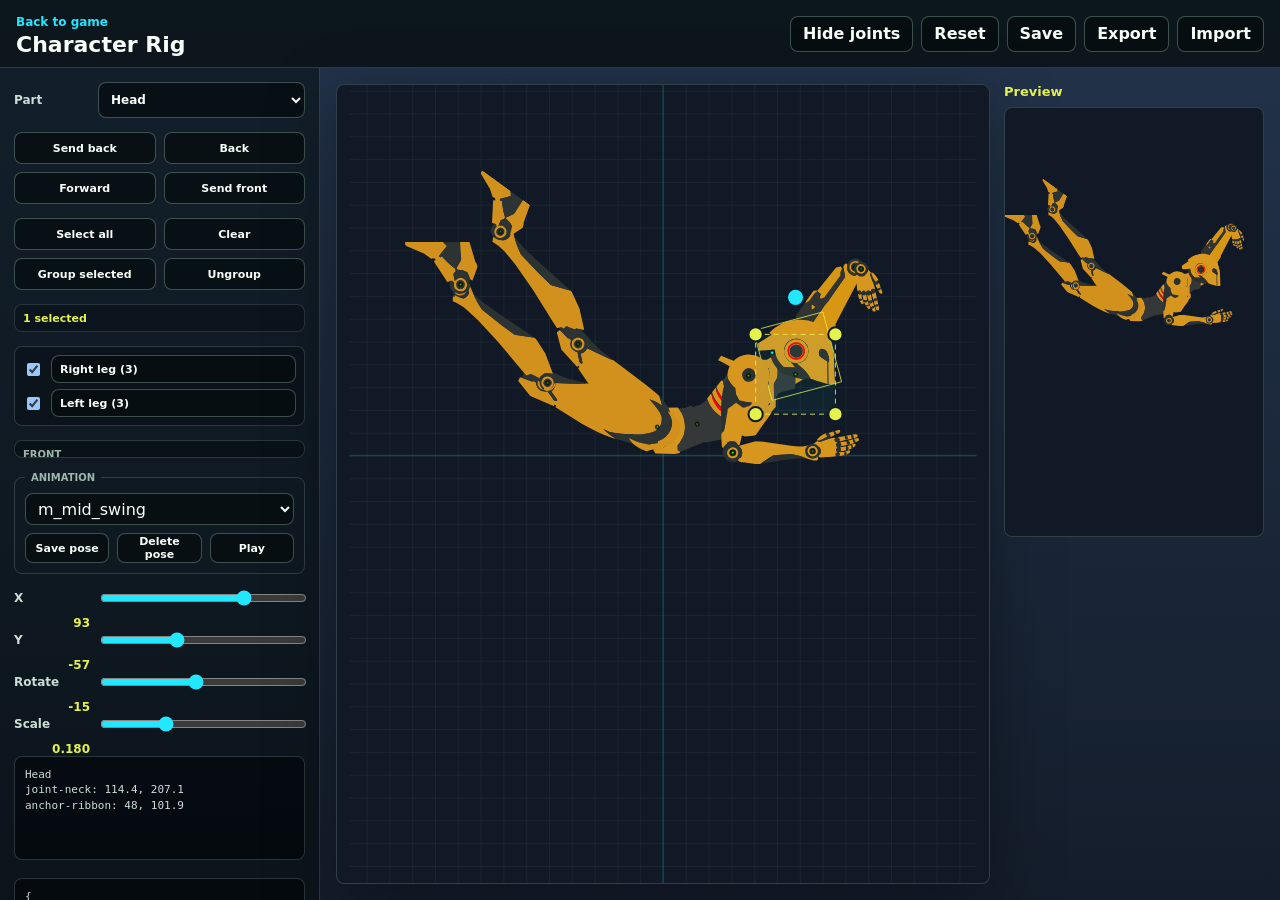
==== character-rig.html @ bf3adc67 "Initial Hooked prototype" ====
<!doctype html>
<html lang="en">
  <head>
    <meta charset="UTF-8" />
    <meta name="viewport" content="width=device-width, initial-scale=1.0" />
    <title>Hooked Character Rig</title>
    <link rel="stylesheet" href="./src/rig.css" />
  </head>
  <body>
    <main id="rig-shell">
      <header id="rig-header">
        <div>
          <a href="./index.html">Back to game</a>
          <h1>Character Rig</h1>
        </div>
        <div id="rig-actions">
          <button id="toggle-markers" type="button">Hide joints</button>
          <button id="reset-rig" type="button">Reset</button>
          <button id="save-rig" type="button">Save</button>
          <button id="export-rig" type="button">Export</button>
          <button id="import-rig" type="button">Import</button>
        </div>
      </header>

      <section id="rig-workspace">
        <aside id="parts-panel" aria-label="Rig parts">
          <label>
            <span>Part</span>
            <select id="part-select"></select>
          </label>
          <div id="layer-controls" aria-label="Layer controls">
            <button id="send-back" type="button">Send back</button>
            <button id="move-back" type="button">Back</button>
            <button id="move-forward" type="button">Forward</button>
            <button id="send-front" type="button">Send front</button>
          </div>
          <div id="group-controls" aria-label="Group controls">
            <button id="select-all" type="button">Select all</button>
            <button id="clear-selection" type="button">Clear</button>
            <button id="group-selection" type="button">Group selected</button>
            <button id="ungroup-selection" type="button">Ungroup</button>
          </div>
          <div id="selection-summary" aria-live="polite">1 selected</div>
          <div id="groups-list" aria-label="Groups"></div>
          <ol id="layer-list" aria-label="Layer order"></ol>
          <fieldset id="animation-tools" aria-label="Animation tools">
            <legend>Animation</legend>
            <select id="pose-select"></select>
            <button id="save-pose" type="button">Save pose</button>
            <button id="delete-pose" type="button">Delete pose</button>
            <button id="play-preview" type="button">Play</button>
          </fieldset>
          <div id="part-controls"></div>
          <textarea id="rig-output" readonly spellcheck="false" aria-label="Rig export"></textarea>
        </aside>

        <section id="stage-wrap" aria-label="Rig stage">
          <svg id="rig-stage" viewBox="-220 -260 440 560" role="img" aria-label="Character rig preview">
            <defs>
              <pattern id="grid" width="16" height="16" patternUnits="userSpaceOnUse">
                <path d="M 16 0 L 0 0 0 16" fill="none" stroke="rgba(188,231,216,0.08)" stroke-width="1" />
              </pattern>
            </defs>
            <rect x="-220" y="-260" width="440" height="560" fill="url(#grid)" />
            <line x1="-220" y1="0" x2="220" y2="0" class="axis" />
            <line x1="0" y1="-260" x2="0" y2="300" class="axis" />
            <g id="rig-parts"></g>
            <g id="selection-box">
              <rect id="selection-rect" x="0" y="0" width="0" height="0" />
              <circle class="resize-handle" data-handle="nw" r="5" />
              <circle class="resize-handle" data-handle="ne" r="5" />
              <circle class="resize-handle" data-handle="se" r="5" />
              <circle class="resize-handle" data-handle="sw" r="5" />
              <circle id="rotate-handle" r="6" />
            </g>
            <rect id="marquee-box" x="0" y="0" width="0" height="0" />
          </svg>
          <aside id="preview-panel" aria-label="Animation preview">
            <h2>Preview</h2>
            <svg id="preview-stage" viewBox="-180 -230 360 460" role="img" aria-label="Animation preview">
              <rect x="-180" y="-230" width="360" height="460" />
              <g id="preview-parts"></g>
            </svg>
          </aside>
        </section>
      </section>
    </main>

    <script type="module" src="./src/rig.js?v=rig-workspace-v6"></script>
  </body>
</html>
---- src/rig.css ----
:root {
  color-scheme: dark;
  font-family:
    Inter, ui-sans-serif, system-ui, -apple-system, BlinkMacSystemFont, "Segoe UI",
    sans-serif;
  background: #172333;
  color: #eff7ee;
}

* {
  box-sizing: border-box;
}

html,
body,
#rig-shell {
  min-height: 100%;
  margin: 0;
}

body {
  overflow: hidden;
  background:
    linear-gradient(180deg, rgba(35, 52, 76, 0.96), rgba(20, 29, 43, 0.98)),
    #172333;
}

button,
select,
textarea,
input {
  font: inherit;
}

button,
select {
  border: 1px solid rgba(188, 231, 216, 0.3);
  border-radius: 8px;
  background: rgba(6, 13, 16, 0.78);
  color: #f7fff8;
}

button {
  min-height: 36px;
  padding: 0 12px;
  font-weight: 800;
  cursor: pointer;
}

button:hover,
select:hover {
  border-color: rgba(35, 231, 255, 0.56);
}

#rig-header {
  height: 68px;
  display: flex;
  align-items: center;
  justify-content: space-between;
  gap: 16px;
  padding: 12px 16px;
  border-bottom: 1px solid rgba(188, 231, 216, 0.18);
  background: rgba(5, 12, 12, 0.72);
}

#rig-header h1 {
  margin: 2px 0 0;
  color: #f7fff8;
  font-size: 22px;
  letter-spacing: 0;
}

#rig-header a {
  color: #23e7ff;
  font-size: 12px;
  font-weight: 800;
  text-decoration: none;
}

#rig-actions {
  display: flex;
  flex-wrap: wrap;
  gap: 8px;
  justify-content: flex-end;
}

#rig-workspace {
  height: calc(100vh - 68px);
  display: grid;
  grid-template-columns: 320px minmax(0, 1fr);
}

#parts-panel {
  display: flex;
  flex-direction: column;
  gap: 14px;
  padding: 14px;
  overflow: auto;
  border-right: 1px solid rgba(188, 231, 216, 0.18);
  background: rgba(5, 12, 12, 0.5);
}

#parts-panel label,
.control-row {
  display: grid;
  grid-template-columns: 76px minmax(0, 1fr) 54px;
  align-items: center;
  gap: 8px;
  color: #cdded7;
  font-size: 12px;
  font-weight: 800;
}

#parts-panel label {
  grid-template-columns: 76px minmax(0, 1fr);
}

#part-select {
  min-height: 36px;
  padding: 0 8px;
}

#layer-controls,
#group-controls {
  display: grid;
  grid-template-columns: repeat(2, minmax(0, 1fr));
  gap: 8px;
}

#layer-controls button,
#group-controls button {
  min-height: 32px;
  padding: 0 8px;
  font-size: 11px;
}

#selection-summary {
  min-height: 28px;
  display: flex;
  align-items: center;
  padding: 0 8px;
  border: 1px solid rgba(188, 231, 216, 0.16);
  border-radius: 8px;
  color: #e4f24b;
  background: rgba(3, 8, 12, 0.34);
  font-size: 11px;
  font-weight: 900;
}

#layer-list {
  max-height: 132px;
  display: flex;
  flex-direction: column;
  gap: 4px;
  margin: 0;
  padding: 8px;
  overflow: auto;
  border: 1px solid rgba(188, 231, 216, 0.18);
  border-radius: 8px;
  background: rgba(3, 8, 12, 0.44);
  list-style: none;
}

#groups-list {
  display: flex;
  flex-direction: column;
  gap: 6px;
  padding: 8px;
  border: 1px solid rgba(188, 231, 216, 0.18);
  border-radius: 8px;
  background: rgba(3, 8, 12, 0.34);
}

.group-row {
  display: grid;
  grid-template-columns: 20px minmax(0, 1fr) !important;
  gap: 8px;
}

.group-row button {
  min-height: 28px;
  padding: 0 8px;
  overflow: hidden;
  font-size: 11px;
  text-align: left;
  text-overflow: ellipsis;
  white-space: nowrap;
}

.empty-group {
  color: #9eb8ad;
  font-size: 11px;
  font-weight: 800;
}

#animation-tools {
  display: grid;
  grid-template-columns: repeat(3, minmax(0, 1fr));
  gap: 8px;
  margin: 0;
  padding: 10px;
  border: 1px solid rgba(188, 231, 216, 0.18);
  border-radius: 8px;
}

#animation-tools legend {
  padding: 0 6px;
  color: #9eb8ad;
  font-size: 10px;
  font-weight: 900;
  text-transform: uppercase;
}

#animation-tools select {
  grid-column: 1 / -1;
  min-height: 32px;
  padding: 0 8px;
}

#animation-tools button {
  min-height: 30px;
  padding: 0 8px;
  font-size: 11px;
}

#layer-list::before {
  content: "Front";
  color: #9eb8ad;
  font-size: 10px;
  font-weight: 900;
  text-transform: uppercase;
}

#layer-list::after {
  content: "Back";
  color: #9eb8ad;
  font-size: 10px;
  font-weight: 900;
  text-transform: uppercase;
}

#layer-list button {
  width: 100%;
  min-height: 26px;
  padding: 0 8px;
  overflow: hidden;
  font-size: 11px;
  text-align: left;
  text-overflow: ellipsis;
  white-space: nowrap;
}

#layer-list .selected button {
  border-color: rgba(228, 242, 75, 0.64);
  color: #e4f24b;
}

#layer-list .multi-selected button {
  border-color: rgba(35, 231, 255, 0.52);
  color: #23e7ff;
}

.control-row input {
  width: 100%;
  accent-color: #23e7ff;
}

.control-row output {
  color: #e4f24b;
  font-variant-numeric: tabular-nums;
  text-align: right;
}

#rig-output,
.marker-summary {
  min-height: 180px;
  resize: vertical;
  padding: 10px;
  border: 1px solid rgba(188, 231, 216, 0.2);
  border-radius: 8px;
  background: rgba(3, 8, 12, 0.72);
  color: #cdded7;
  font-family: ui-monospace, SFMono-Regular, Menlo, Consolas, monospace;
  font-size: 11px;
  line-height: 1.4;
}

.marker-summary {
  width: 100%;
  min-height: 104px;
  resize: none;
}

#stage-wrap {
  min-width: 0;
  min-height: 0;
  display: grid;
  grid-template-columns: minmax(0, 1fr) 260px;
  gap: 14px;
  align-items: stretch;
  padding: 16px;
}

#rig-stage {
  width: 100%;
  height: min(100%, 860px);
  border: 1px solid rgba(188, 231, 216, 0.18);
  border-radius: 8px;
  background: #101925;
  box-shadow: 0 20px 70px rgba(0, 0, 0, 0.34);
}

#preview-panel {
  min-width: 0;
  display: grid;
  grid-template-rows: auto minmax(0, 1fr);
  gap: 8px;
}

#preview-panel h2 {
  margin: 0;
  color: #e4f24b;
  font-size: 13px;
  letter-spacing: 0;
}

#preview-stage {
  width: 100%;
  height: min(100%, 430px);
  border: 1px solid rgba(188, 231, 216, 0.18);
  border-radius: 8px;
  background: #101925;
}

#preview-stage rect {
  fill: #101925;
}

.axis {
  stroke: rgba(35, 231, 255, 0.18);
  stroke-width: 1;
}

.part-image {
  pointer-events: none;
}

.rig-part {
  cursor: grab;
}

.rig-part:active {
  cursor: grabbing;
}

.part-hitbox {
  fill: transparent;
  pointer-events: all;
}

.joint-marker {
  fill: #5eff00;
  stroke: rgba(0, 0, 0, 0.72);
  stroke-width: 2;
  vector-effect: non-scaling-stroke;
}

.ribbon-marker {
  fill: aqua;
  stroke: rgba(0, 0, 0, 0.72);
  stroke-width: 2;
  vector-effect: non-scaling-stroke;
}

.part-outline {
  fill: none;
  stroke: transparent;
  stroke-width: 1;
  vector-effect: non-scaling-stroke;
  pointer-events: none;
}

.rig-part.selected .part-outline {
  stroke: rgba(228, 242, 75, 0.72);
}

.rig-part.multi-selected .part-outline {
  stroke: rgba(35, 231, 255, 0.62);
}

.rig-part.selected.multi-selected .part-outline {
  stroke: rgba(228, 242, 75, 0.78);
}

#selection-box {
  pointer-events: none;
}

#selection-rect {
  fill: rgba(35, 231, 255, 0.05);
  stroke: rgba(228, 242, 75, 0.86);
  stroke-dasharray: 5 4;
  vector-effect: non-scaling-stroke;
}

.resize-handle,
#rotate-handle {
  fill: #e4f24b;
  stroke: #101925;
  stroke-width: 2;
  pointer-events: all;
  vector-effect: non-scaling-stroke;
  cursor: nwse-resize;
}

#rotate-handle {
  fill: #23e7ff;
  cursor: grab;
}

#marquee-box {
  display: none;
  fill: rgba(35, 231, 255, 0.1);
  stroke: rgba(35, 231, 255, 0.72);
  stroke-dasharray: 4 4;
  vector-effect: non-scaling-stroke;
  pointer-events: none;
}

@media (max-width: 760px) {
  body {
    overflow: auto;
  }

  #rig-header {
    height: auto;
    align-items: flex-start;
    flex-direction: column;
  }

  #rig-workspace {
    height: auto;
    min-height: calc(100vh - 120px);
    grid-template-columns: 1fr;
  }

  #parts-panel {
    border-right: 0;
    border-bottom: 1px solid rgba(188, 231, 216, 0.18);
  }

  #stage-wrap {
    grid-template-columns: 1fr;
    height: 70vh;
  }

  #preview-panel {
    display: none;
  }
}
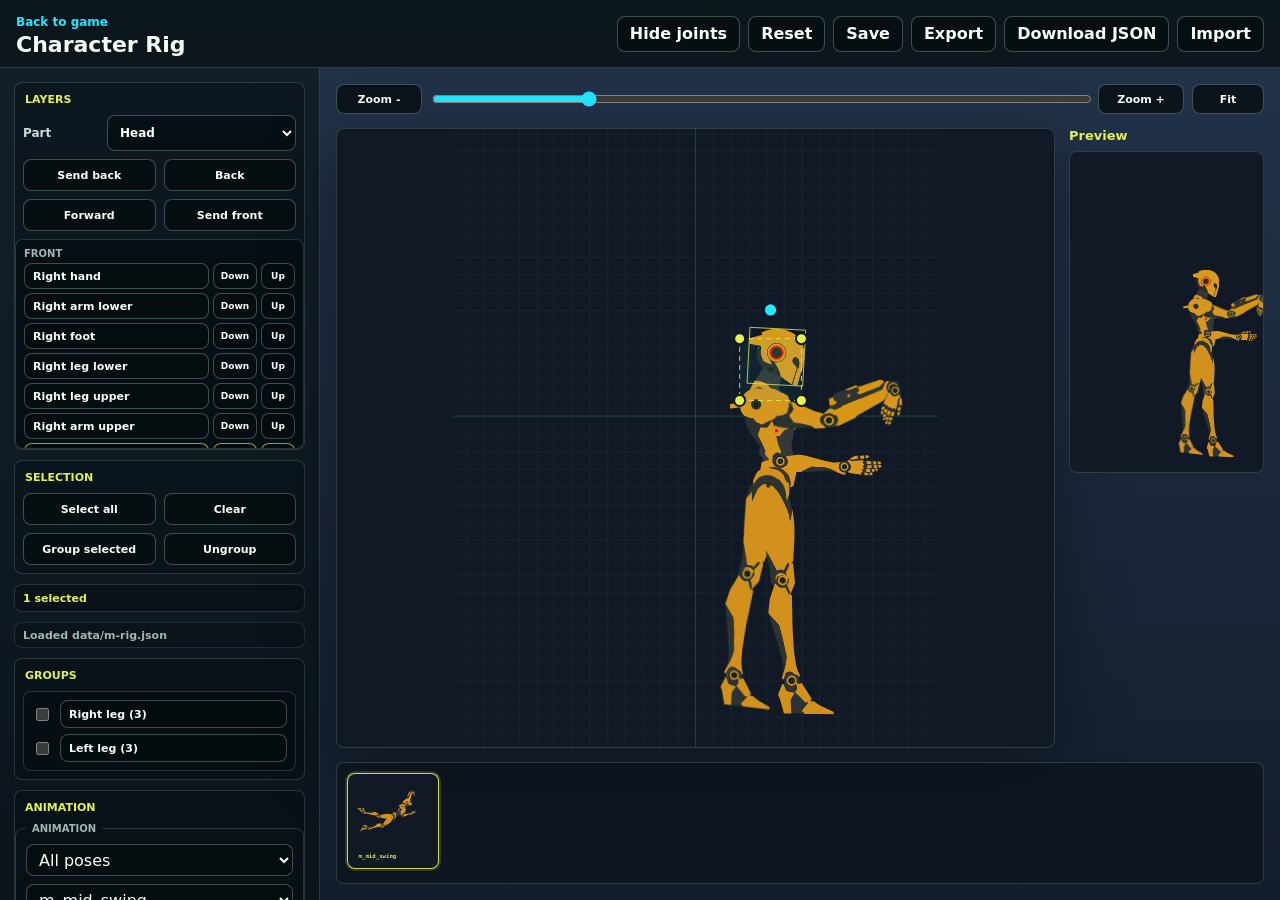
==== commit a2d9dc86: "Checkpoint before removing placeholder renderer" ====
--- a/character-rig.html
+++ b/character-rig.html
@@ -18,43 +18,92 @@
           <button id="reset-rig" type="button">Reset</button>
           <button id="save-rig" type="button">Save</button>
           <button id="export-rig" type="button">Export</button>
+          <button id="download-rig" type="button">Download JSON</button>
           <button id="import-rig" type="button">Import</button>
         </div>
       </header>
 
       <section id="rig-workspace">
         <aside id="parts-panel" aria-label="Rig parts">
-          <label>
-            <span>Part</span>
-            <select id="part-select"></select>
-          </label>
-          <div id="layer-controls" aria-label="Layer controls">
-            <button id="send-back" type="button">Send back</button>
-            <button id="move-back" type="button">Back</button>
-            <button id="move-forward" type="button">Forward</button>
-            <button id="send-front" type="button">Send front</button>
-          </div>
-          <div id="group-controls" aria-label="Group controls">
-            <button id="select-all" type="button">Select all</button>
-            <button id="clear-selection" type="button">Clear</button>
-            <button id="group-selection" type="button">Group selected</button>
-            <button id="ungroup-selection" type="button">Ungroup</button>
-          </div>
+          <details class="tool-section" open>
+            <summary>Layers</summary>
+            <label>
+              <span>Part</span>
+              <select id="part-select"></select>
+            </label>
+            <div id="layer-controls" aria-label="Layer controls">
+              <button id="send-back" type="button">Send back</button>
+              <button id="move-back" type="button">Back</button>
+              <button id="move-forward" type="button">Forward</button>
+              <button id="send-front" type="button">Send front</button>
+            </div>
+            <ol id="layer-list" aria-label="Layer order"></ol>
+          </details>
+          <details class="tool-section" open>
+            <summary>Selection</summary>
+            <div id="group-controls" aria-label="Group controls">
+              <button id="select-all" type="button">Select all</button>
+              <button id="clear-selection" type="button">Clear</button>
+              <button id="group-selection" type="button">Group selected</button>
+              <button id="ungroup-selection" type="button">Ungroup</button>
+            </div>
+          </details>
           <div id="selection-summary" aria-live="polite">1 selected</div>
-          <div id="groups-list" aria-label="Groups"></div>
-          <ol id="layer-list" aria-label="Layer order"></ol>
-          <fieldset id="animation-tools" aria-label="Animation tools">
-            <legend>Animation</legend>
-            <select id="pose-select"></select>
-            <button id="save-pose" type="button">Save pose</button>
-            <button id="delete-pose" type="button">Delete pose</button>
-            <button id="play-preview" type="button">Play</button>
-          </fieldset>
-          <div id="part-controls"></div>
-          <textarea id="rig-output" readonly spellcheck="false" aria-label="Rig export"></textarea>
+          <div id="rig-data-status" aria-live="polite">Loading rig data</div>
+          <details class="tool-section" open>
+            <summary>Groups</summary>
+            <div id="groups-list" aria-label="Groups"></div>
+          </details>
+          <details class="tool-section" open>
+            <summary>Animation</summary>
+            <fieldset id="animation-tools" aria-label="Animation tools">
+              <legend>Animation</legend>
+              <select id="clip-select" aria-label="Animation clip"></select>
+              <select id="pose-select"></select>
+              <button id="prev-frame" type="button">Prev frame</button>
+              <button id="next-frame" type="button">Next frame</button>
+              <input id="pose-name" type="text" autocomplete="off" spellcheck="false" placeholder="pose_name" />
+              <button id="load-pose" type="button">Load</button>
+              <button id="save-pose" type="button">Save pose</button>
+              <button id="duplicate-pose" type="button">Duplicate</button>
+              <button id="delete-pose" type="button">Delete pose</button>
+              <button id="play-preview" type="button">Play</button>
+              <label class="toggle-row">
+                <input id="show-onion" type="checkbox" />
+                <span>Onion skin</span>
+              </label>
+            </fieldset>
+          </details>
+          <details class="tool-section" open>
+            <summary>Transform</summary>
+            <div id="nudge-controls" aria-label="Nudge controls">
+              <button type="button" data-nudge="up">Up</button>
+              <button type="button" data-nudge="left">Left</button>
+              <button type="button" data-nudge="right">Right</button>
+              <button type="button" data-nudge="down">Down</button>
+              <button type="button" data-rotate="-1">Rotate -</button>
+              <button type="button" data-rotate="1">Rotate +</button>
+            </div>
+            <div id="part-controls"></div>
+          </details>
+          <details class="tool-section">
+            <summary>Rig JSON</summary>
+            <div id="code-actions">
+              <button id="copy-rig" type="button">Copy</button>
+              <button id="paste-rig" type="button">Paste</button>
+              <button id="apply-rig-code" type="button">Apply code</button>
+            </div>
+            <textarea id="rig-output" spellcheck="false" aria-label="Rig export"></textarea>
+          </details>
         </aside>
 
         <section id="stage-wrap" aria-label="Rig stage">
+          <div id="stage-toolbar" aria-label="Stage zoom controls">
+            <button id="zoom-out" type="button">Zoom -</button>
+            <input id="stage-zoom" type="range" min="0.55" max="2.5" step="0.05" value="1" aria-label="Stage zoom" />
+            <button id="zoom-in" type="button">Zoom +</button>
+            <button id="zoom-fit" type="button">Fit</button>
+          </div>
           <svg id="rig-stage" viewBox="-220 -260 440 560" role="img" aria-label="Character rig preview">
             <defs>
               <pattern id="grid" width="16" height="16" patternUnits="userSpaceOnUse">
@@ -64,6 +113,8 @@
             <rect x="-220" y="-260" width="440" height="560" fill="url(#grid)" />
             <line x1="-220" y1="0" x2="220" y2="0" class="axis" />
             <line x1="0" y1="-260" x2="0" y2="300" class="axis" />
+            <g id="onion-prev" class="onion-skin onion-prev"></g>
+            <g id="onion-next" class="onion-skin onion-next"></g>
             <g id="rig-parts"></g>
             <g id="selection-box">
               <rect id="selection-rect" x="0" y="0" width="0" height="0" />
@@ -82,10 +133,11 @@
               <g id="preview-parts"></g>
             </svg>
           </aside>
+          <div id="frame-scrubber" aria-label="Animation frame scrubber"></div>
         </section>
       </section>
     </main>
 
-    <script type="module" src="./src/rig.js?v=rig-workspace-v6"></script>
+    <script type="module" src="./src/rig.js?v=rig-workspace-v13"></script>
   </body>
 </html>
--- a/src/rig.css
+++ b/src/rig.css
@@ -93,13 +93,35 @@
 #parts-panel {
   display: flex;
   flex-direction: column;
-  gap: 14px;
+  gap: 10px;
   padding: 14px;
   overflow: auto;
   border-right: 1px solid rgba(188, 231, 216, 0.18);
   background: rgba(5, 12, 12, 0.5);
 }
 
+.tool-section {
+  border: 1px solid rgba(188, 231, 216, 0.18);
+  border-radius: 8px;
+  background: rgba(3, 8, 12, 0.28);
+}
+
+.tool-section summary {
+  min-height: 32px;
+  display: flex;
+  align-items: center;
+  padding: 0 10px;
+  color: #e4f24b;
+  cursor: pointer;
+  font-size: 11px;
+  font-weight: 900;
+  text-transform: uppercase;
+}
+
+.tool-section > *:not(summary) {
+  margin: 0 8px 8px;
+}
+
 #parts-panel label,
 .control-row {
   display: grid;
@@ -147,8 +169,21 @@
   font-weight: 900;
 }
 
+#rig-data-status {
+  min-height: 26px;
+  display: flex;
+  align-items: center;
+  padding: 0 8px;
+  border: 1px solid rgba(188, 231, 216, 0.14);
+  border-radius: 8px;
+  color: #9eb8ad;
+  background: rgba(3, 8, 12, 0.28);
+  font-size: 11px;
+  font-weight: 900;
+}
+
 #layer-list {
-  max-height: 132px;
+  max-height: 210px;
   display: flex;
   flex-direction: column;
   gap: 4px;
@@ -217,7 +252,45 @@
   padding: 0 8px;
 }
 
+#animation-tools input[type="text"] {
+  grid-column: 1 / 3;
+  min-width: 0;
+  min-height: 32px;
+  padding: 0 8px;
+  border: 1px solid rgba(188, 231, 216, 0.26);
+  border-radius: 8px;
+  background: rgba(6, 13, 16, 0.78);
+  color: #f7fff8;
+}
+
 #animation-tools button {
+  min-height: 30px;
+  padding: 0 8px;
+  font-size: 11px;
+}
+
+.toggle-row {
+  grid-column: 1 / -1 !important;
+  display: flex !important;
+  min-height: 28px;
+  align-items: center;
+  gap: 8px !important;
+  color: #cdded7;
+  font-size: 11px !important;
+  font-weight: 900;
+}
+
+#nudge-controls {
+  display: grid;
+  grid-template-columns: repeat(3, minmax(0, 1fr));
+  gap: 8px;
+  padding: 10px;
+  border: 1px solid rgba(188, 231, 216, 0.18);
+  border-radius: 8px;
+  background: rgba(3, 8, 12, 0.34);
+}
+
+#nudge-controls button {
   min-height: 30px;
   padding: 0 8px;
   font-size: 11px;
@@ -239,8 +312,13 @@
   text-transform: uppercase;
 }
 
+#layer-list li {
+  display: grid;
+  grid-template-columns: minmax(0, 1fr) 44px 34px;
+  gap: 4px;
+}
+
 #layer-list button {
-  width: 100%;
   min-height: 26px;
   padding: 0 8px;
   overflow: hidden;
@@ -248,6 +326,16 @@
   text-align: left;
   text-overflow: ellipsis;
   white-space: nowrap;
+}
+
+#layer-list .layer-mini {
+  padding: 0 4px;
+  font-size: 9px;
+  text-align: center;
+}
+
+#layer-list .layer-name {
+  width: 100%;
 }
 
 #layer-list .selected button {
@@ -285,6 +373,18 @@
   line-height: 1.4;
 }
 
+#code-actions {
+  display: grid;
+  grid-template-columns: repeat(3, minmax(0, 1fr));
+  gap: 8px;
+}
+
+#code-actions button {
+  min-height: 30px;
+  padding: 0 8px;
+  font-size: 11px;
+}
+
 .marker-summary {
   width: 100%;
   min-height: 104px;
@@ -295,10 +395,30 @@
   min-width: 0;
   min-height: 0;
   display: grid;
-  grid-template-columns: minmax(0, 1fr) 260px;
+  grid-template-columns: minmax(0, 1fr) 195px;
+  grid-template-rows: auto minmax(0, 1fr) 122px;
   gap: 14px;
   align-items: stretch;
   padding: 16px;
+}
+
+#stage-toolbar {
+  grid-column: 1 / -1;
+  display: grid;
+  grid-template-columns: 86px minmax(140px, 1fr) 86px 72px;
+  gap: 8px;
+  align-items: center;
+}
+
+#stage-toolbar button {
+  min-height: 30px;
+  padding: 0 8px;
+  font-size: 11px;
+}
+
+#stage-zoom {
+  width: 100%;
+  accent-color: #23e7ff;
 }
 
 #rig-stage {
@@ -326,10 +446,50 @@
 
 #preview-stage {
   width: 100%;
-  height: min(100%, 430px);
+  height: min(100%, 322px);
   border: 1px solid rgba(188, 231, 216, 0.18);
   border-radius: 8px;
   background: #101925;
+}
+
+#frame-scrubber {
+  grid-column: 1 / -1;
+  display: flex;
+  gap: 10px;
+  align-items: stretch;
+  padding: 10px;
+  overflow-x: auto;
+  border: 1px solid rgba(188, 231, 216, 0.18);
+  border-radius: 8px;
+  background: rgba(3, 8, 12, 0.38);
+}
+
+.frame-thumb {
+  flex: 0 0 92px;
+  width: 92px;
+  height: 96px;
+  padding: 0;
+  overflow: hidden;
+  border-color: rgba(188, 231, 216, 0.22);
+  background: #101925;
+}
+
+.frame-thumb.selected {
+  border-color: rgba(228, 242, 75, 0.9);
+  box-shadow: 0 0 0 2px rgba(228, 242, 75, 0.16);
+}
+
+.frame-thumb svg {
+  width: 100%;
+  height: 100%;
+}
+
+.thumb-label {
+  fill: #e4f24b;
+  font: 700 34px ui-monospace, monospace;
+  paint-order: stroke;
+  stroke: rgba(3, 8, 12, 0.9);
+  stroke-width: 5px;
 }
 
 #preview-stage rect {
@@ -343,6 +503,30 @@
 
 .part-image {
   pointer-events: none;
+}
+
+.left-side-part .part-image {
+  filter:
+    drop-shadow(-5px 4px 0 rgba(0, 0, 0, 0.46))
+    drop-shadow(-1px 1px 0 rgba(35, 231, 255, 0.18));
+}
+
+.onion-skin {
+  display: none;
+  pointer-events: none;
+  mix-blend-mode: screen;
+}
+
+.onion-image {
+  opacity: 0.22;
+}
+
+.onion-prev .onion-image {
+  filter: hue-rotate(165deg) saturate(1.4);
+}
+
+.onion-next .onion-image {
+  filter: hue-rotate(305deg) saturate(1.35);
 }
 
 .rig-part {
@@ -451,6 +635,7 @@
 
   #stage-wrap {
     grid-template-columns: 1fr;
+    grid-template-rows: auto minmax(0, 1fr) 112px;
     height: 70vh;
   }
 
